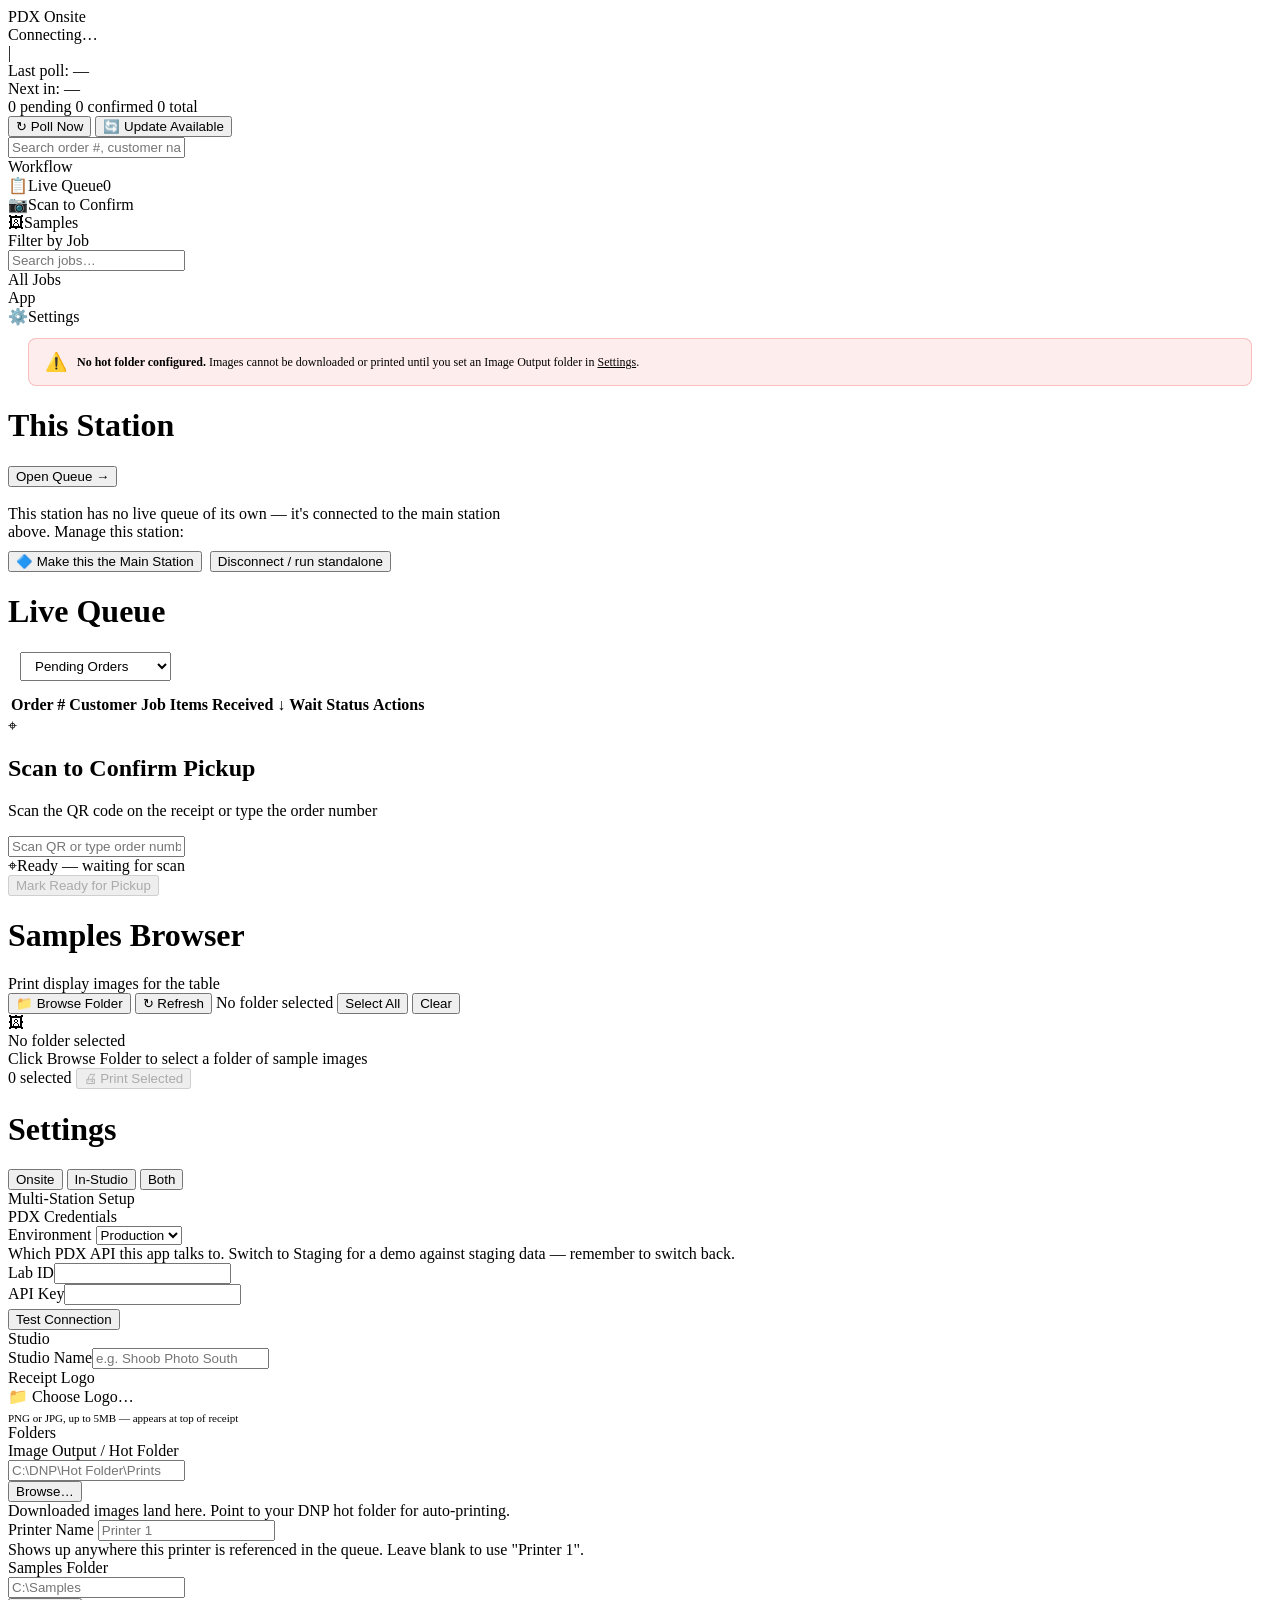
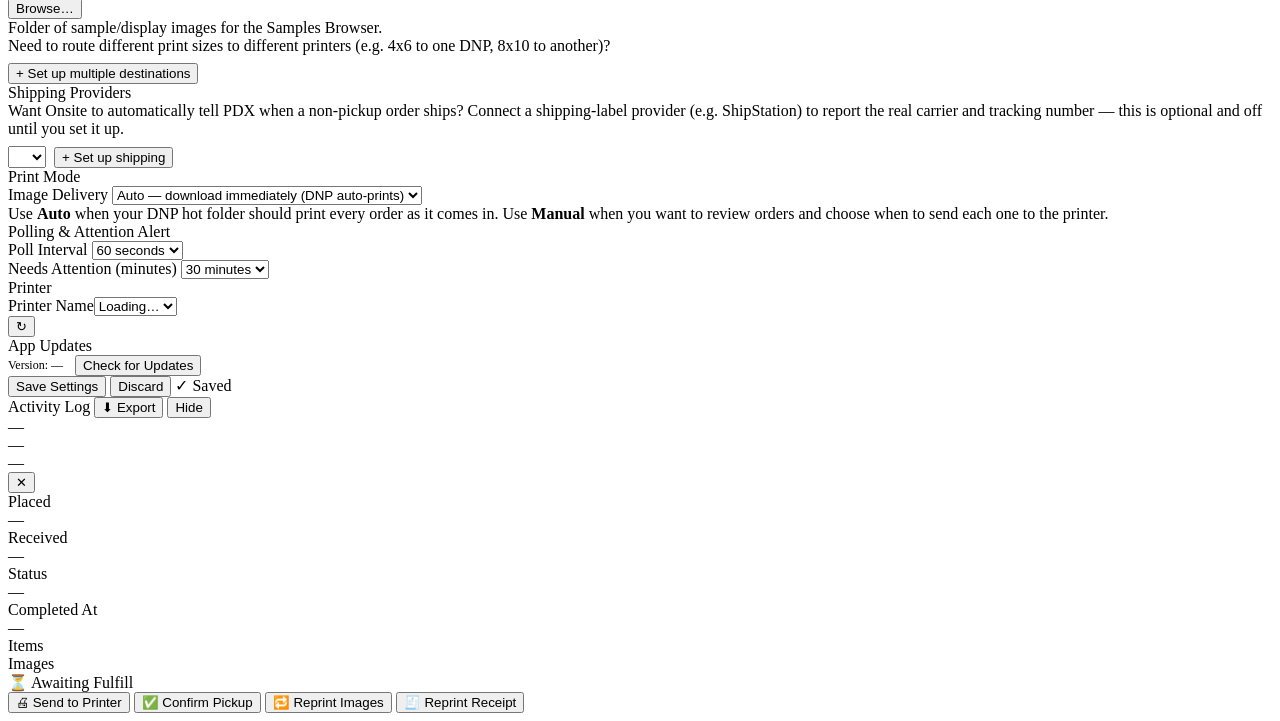
==== src/index.html @ 7e7b14cc "fix: keep production and staging credentials separate Same fix as main (d78abfb), ported to this bra" ====
<!DOCTYPE html>
<html lang="en">
<head>
<meta charset="UTF-8">
<meta name="viewport" content="width=device-width, initial-scale=1.0">
<title>PDX Onsite — Pickup Station</title>
<link rel="stylesheet" href="/static/styles.css">
</head>
<body>
<div id="update-progress-bar"></div>

<!-- Status Bar -->
<div id="status-bar">
  <span class="status-brand">PDX Onsite</span>
  <span id="station-badge" style="display:none"></span>
  <div class="status-item"><div class="status-dot" id="api-dot"></div><span id="api-status-text">Connecting…</span></div>
  <span class="status-sep">|</span>
  <div class="status-item">Last poll: <span id="last-poll-text">—</span></div>
  <div class="status-item">Next in: <span id="next-poll-text">—</span></div>
  <div id="status-counts">
    <span class="count-chip pending" id="chip-pending">0 pending</span>
    <span class="count-chip confirmed" id="chip-confirmed">0 confirmed</span>
    <span class="count-chip" id="chip-total">0 total</span>
  </div>
  <button id="btn-poll-now" onclick="pollNow()">↻ Poll Now</button>
  <button id="update-btn" onclick="triggerUpdate()">🔄 Update Available</button>
</div>

<!-- Search Bar -->
<div id="search-bar">
  <div id="search-wrap">
    <input type="text" id="search-input" placeholder="Search order #, customer name, or image filename…" autocomplete="off" spellcheck="false" oninput="onSearch()" onkeydown="if(event.key==='Escape')clearSearch()">
  </div>
  <div id="search-results-count"></div>
</div>

<!-- App -->
<div id="app">
  <nav id="sidebar">
    <div class="nav-section-label">Workflow</div>
    <div class="nav-item active" id="nav-queue" onclick="showPanel('queue',this)"><span class="nav-icon">📋</span><span>Live Queue</span><span class="nav-badge zero" id="badge-queue">0</span></div>
    <div class="nav-item" id="nav-onsite-only-scan" onclick="showPanel('scan',this)"><span class="nav-icon">📷</span><span>Scan to Confirm</span></div>
    <div class="nav-item" id="nav-onsite-only-samples" onclick="showPanel('samples',this)"><span class="nav-icon">🖼</span><span>Samples</span></div>
    <div class="nav-item" id="nav-secondary-only-station" onclick="showPanel('station',this)" style="display:none"><span class="nav-icon">🔗</span><span>This Station</span></div>
    <div class="nav-section-label">Filter by Job</div>
    <div id="gallery-filter-wrap">
      <input type="text" id="job-search-input" placeholder="Search jobs…" autocomplete="off"
             oninput="onJobSearch()" onfocus="showJobDropdown()" class="job-search-input">
      <div id="job-dropdown" style="display:none"></div>
    </div>
    <div class="selected-job-label" id="selected-job-label">All Jobs</div>
    <div class="sidebar-spacer"></div>
    <div class="nav-section-label">App</div>
    <div class="nav-item" onclick="showPanel('settings',this)"><span class="nav-icon">⚙️</span><span>Settings</span></div>
  </nav>

  <main id="main">
    <div id="main-content">

      <!-- Lost connection to the primary station (secondary only) -->
      <div id="station-reconnect-banner" style="display:none;margin:12px 20px 0;padding:12px 16px;background:rgba(234,179,8,.1);border:1px solid rgba(234,179,8,.3);border-radius:8px;align-items:center;gap:10px;font-size:12px;color:var(--amber)">
        <span style="font-size:18px">⚠</span>
        <span id="station-reconnect-text">Lost connection — reconnecting…</span>
      </div>

      <!-- Hot folder warning banner -->
      <div id="hot-folder-warning" style="display:none;margin:12px 20px 0;padding:12px 16px;background:rgba(240,82,82,.1);border:1px solid rgba(240,82,82,.3);border-radius:8px;display:flex;align-items:center;gap:10px;font-size:12px;color:var(--red)">
        <span style="font-size:18px">⚠️</span>
        <span><strong>No hot folder configured.</strong> Images cannot be downloaded or printed until you set an Image Output folder in <a href="#" onclick="showPanel('settings',document.querySelector('.nav-item[onclick*=settings]'));return false;" style="color:var(--red);text-decoration:underline">Settings</a>.</span>
      </div>

      <!-- This Station (secondary-only: a labeled window into the primary, not a live queue of its own) -->
      <div id="panel-station" class="panel">
        <div class="panel-header"><h1 class="panel-title">This Station</h1></div>
        <div class="settings-section" style="max-width:520px">
          <div id="station-connected-info" style="margin-bottom:14px"></div>
          <button class="btn-primary" id="btn-open-primary-queue" onclick="openPrimaryQueue()" style="margin-bottom:18px">Open Queue →</button>
          <div class="form-hint" style="margin-bottom:10px">This station has no live queue of its own — it's connected to the main station above. Manage this station:</div>
          <div style="display:flex;gap:8px;flex-wrap:wrap">
            <button class="btn-secondary" onclick="promoteThisStation()">🔷 Make this the Main Station</button>
            <button class="btn-secondary" onclick="resetStationToSolo()">Disconnect / run standalone</button>
          </div>
        </div>
      </div>

      <!-- Queue -->
      <div id="panel-queue" class="panel active">
        <div id="queue-no-job" class="queue-no-job" style="display:none">
          <div class="queue-no-job-icon">⌖</div>
          <div class="queue-no-job-title">Select a job to view its queue</div>
          <div class="queue-no-job-sub">Choose a job from the sidebar to filter orders for that event</div>
        </div>
        <div id="queue-content">
        <div class="panel-header" style="flex-wrap:wrap;gap:10px">
          <h1 class="panel-title">Live Queue</h1>
          <div style="display:flex;align-items:center;gap:12px;margin-left:auto;flex-wrap:wrap">
            <span id="avg-wait-display" class="avg-wait-display"></span>
            <select id="queue-filter" onchange="onQueueFilterChange()" class="form-select" style="width:auto;padding:5px 10px">
              <option value="pending">Pending Orders</option>
              <option value="needs_attention">Needs Attention</option>
              <option value="all">All Orders</option>
              <option value="completed">Completed Orders</option>
            </select>
            <span class="panel-sub" id="queue-sub"></span>
          </div>
        </div>
        <div id="queue-toolbar" style="display:flex;align-items:center;gap:14px;flex-wrap:wrap;margin:0 0 12px">
          <div id="queue-dest-health" class="dest-health-strip"></div>
          <label id="queue-dropship-toggle" class="dropship-toggle" style="display:none">
            <input type="checkbox" id="dropship-toggle-input" onchange="onDropshipToggle()"> Show dropship orders
          </label>
          <button id="btn-print-all-slips" class="btn-secondary" style="display:none;font-size:11px;padding:5px 12px" onclick="printAllSlips()">🖨 Print All Slips</button>
        </div>
        <div class="history-table-wrap" id="queue-table-wrap">
          <table class="history-table" id="queue-table">
            <thead><tr>
              <th>Order #</th><th>Customer</th><th>Job</th><th>Items</th>
              <th onclick="toggleQueueSort()" style="cursor:pointer" id="queue-sort-th">Received ↓</th>
              <th>Wait</th><th>Status</th><th>Actions</th>
            </tr></thead>
            <tbody id="queue-tbody"></tbody>
          </table>
        </div>
      </div><!-- /queue-content -->
      </div><!-- /panel-queue -->

      <!-- Scan -->
      <div id="panel-scan" class="panel">
        <div class="scan-box">
          <div class="scan-icon">⌖</div>
          <h2 class="scan-title">Scan to Confirm Pickup</h2>
          <p class="scan-sub">Scan the QR code on the receipt or type the order number</p>
          <input type="text" id="scan-input" placeholder="Scan QR or type order number…" autocomplete="off" spellcheck="false" onkeydown="if(event.key==='Enter')submitScan()" oninput="onScanInput()">
          <div id="scan-status"><span id="scan-status-icon">⌖</span><span id="scan-status-text">Ready — waiting for scan</span></div>
          <button class="scan-submit-btn" id="scan-submit-btn" onclick="submitScan()" disabled>Mark Ready for Pickup</button>
          <div class="recent-scans" id="recent-scans-wrap" style="display:none">
            <div class="recent-label">Recent Completions</div>
            <div id="recent-scans-list"></div>
          </div>
        </div>
      </div>

      <!-- Samples -->
      <div id="panel-samples" class="panel">
        <div class="panel-header"><h1 class="panel-title">Samples Browser</h1><span class="panel-sub">Print display images for the table</span></div>
        <div class="samples-toolbar">
          <button class="btn-secondary" onclick="browseSamplesFolder()">📁 Browse Folder</button>
          <button class="btn-secondary" onclick="loadSamples()">↻ Refresh</button>
          <span class="samples-path" id="samples-path-display">No folder selected</span>
          <button class="btn-secondary" onclick="selectAllSamples()">Select All</button>
          <button class="btn-secondary" onclick="clearSampleSelection()">Clear</button>
        </div>
        <div class="samples-grid" id="samples-grid">
          <div class="empty-state" style="grid-column:1/-1">
            <div class="icon">🖼</div>
            <div class="title">No folder selected</div>
            <div class="sub">Click Browse Folder to select a folder of sample images</div>
          </div>
        </div>
        <div class="samples-print-bar">
          <span id="samples-selected-count">0 selected</span>
          <button class="btn-primary" onclick="printSamples()" id="btn-print-samples" disabled>🖨 Print Selected</button>
        </div>
      </div>

      <!-- Settings -->
      <div id="panel-settings" class="panel">
        <div class="panel-header"><h1 class="panel-title">Settings</h1></div>
        <div class="settings-view-toggle" id="settings-view-toggle">
          <button class="sv-toggle-btn" data-view="onsite" onclick="setSettingsView('onsite')">Onsite</button>
          <button class="sv-toggle-btn" data-view="in_studio" onclick="setSettingsView('in_studio')">In-Studio</button>
          <button class="sv-toggle-btn" data-view="both" onclick="setSettingsView('both')">Both</button>
        </div>
        <div class="settings-section" id="settings-onsite-only-lan-share">
          <div class="settings-section-title">Multi-Station Setup</div>
          <div id="multistation-content"><!-- rendered by renderMultiStationSettings() --></div>
        </div>

        <div class="settings-section">
          <div class="settings-section-title">PDX Credentials</div>
          <div class="form-row">
            <label class="form-label">Environment</label>
            <select class="form-select" id="s-api-environment" style="width:auto" onchange="onApiEnvironmentChange()">
              <option value="production">Production</option>
              <option value="staging">Staging</option>
            </select>
            <div class="form-hint">Which PDX API this app talks to. Switch to Staging for a demo against staging data — remember to switch back.</div>
          </div>
          <div class="form-row"><label class="form-label">Lab ID</label><input class="form-input mono" id="s-lab-id" type="text" autocomplete="off" spellcheck="false"></div>
          <div class="form-row"><label class="form-label">API Key</label><input class="form-input mono" id="s-api-key" type="password" autocomplete="off"></div>
          <div style="display:flex;gap:8px;margin-top:4px">
            <button class="btn-secondary" onclick="testConnection()">Test Connection</button>
          </div>
          <div id="test-connection-result"></div>
        </div>
        <div class="settings-section">
          <div class="settings-section-title">Studio</div>
          <div class="form-row"><label class="form-label">Studio Name</label><input class="form-input" id="s-studio-name" type="text" placeholder="e.g. Shoob Photo South"></div>
          <div class="form-row" id="settings-onsite-only-logo">
            <label class="form-label">Receipt Logo</label>
            <div style="display:flex;align-items:center;gap:12px;flex-wrap:wrap">
              <div id="logo-preview-wrap" style="display:none;width:80px;height:80px;border:1px solid var(--border2);border-radius:6px;overflow:hidden;background:var(--bg3);flex-shrink:0">
                <img id="logo-preview" src="" style="width:100%;height:100%;object-fit:contain;padding:4px" alt="Logo">
              </div>
              <div style="display:flex;flex-direction:column;gap:6px">
                <label class="btn-secondary" style="cursor:pointer;display:inline-flex;align-items:center;gap:6px">
                  📁 Choose Logo…
                  <input type="file" id="logo-file-input" accept=".png,.jpg,.jpeg,.bmp" style="display:none" onchange="uploadLogo(this)">
                </label>
                <span id="logo-upload-status" style="font-size:11px;color:var(--text3)">PNG or JPG, up to 5MB — appears at top of receipt</span>
              </div>
            </div>
          </div>
        </div>
        <div class="settings-section">
          <div class="settings-section-title">Folders</div>
          <div class="form-row" id="settings-image-folder-row">
            <label class="form-label">Image Output / Hot Folder</label>
            <div class="form-row-inline">
              <div class="form-row" style="flex:1;margin-bottom:0"><input class="form-input mono" id="s-image-folder" type="text" placeholder="C:\DNP\Hot Folder\Prints"></div>
              <button class="btn-secondary" onclick="browseImageFolder()">Browse…</button>
            </div>
            <div class="form-hint">Downloaded images land here. Point to your DNP hot folder for auto-printing.</div>
          </div>
          <div class="form-row">
            <label class="form-label">Printer Name</label>
            <input class="form-input" id="s-printer-display-name" type="text" placeholder="Printer 1">
            <div class="form-hint">Shows up anywhere this printer is referenced in the queue. Leave blank to use "Printer 1".</div>
          </div>
          <div class="form-row" id="settings-onsite-only-samples">
            <label class="form-label">Samples Folder</label>
            <div class="form-row-inline">
              <div class="form-row" style="flex:1;margin-bottom:0"><input class="form-input mono" id="s-samples-folder" type="text" placeholder="C:\Samples"></div>
              <button class="btn-secondary" onclick="browseSamplesFolderSettings()">Browse…</button>
            </div>
            <div class="form-hint">Folder of sample/display images for the Samples Browser.</div>
          </div>
          <div class="form-row" id="destinations-collapsed-prompt">
            <div class="form-hint">
              Need to route different print sizes to different printers (e.g. 4x6 to one DNP, 8x10 to another)?
            </div>
            <button class="btn-secondary" style="margin-top:8px" onclick="expandDestinations()">+ Set up multiple destinations</button>
          </div>
        </div>

        <div id="destinations-advanced-wrap" style="display:none">
          <div class="settings-section">
            <div class="settings-section-title">Destinations
              <button class="btn-xs btn-xs-blue" onclick="addDestination()" style="margin-left:8px">+ Add</button>
            </div>
            <div id="destinations-list"></div>
            <div class="form-hint" style="margin-top:6px">Each destination is a hot folder. Mark one as default — it catches any product not explicitly routed.</div>
            <div class="form-row" style="margin-top:14px">
              <label class="form-label">Flag destination as stale after</label>
              <select class="form-select" id="s-destination-health-threshold" style="width:auto">
                <option value="5">5 minutes</option>
                <option value="10" selected>10 minutes</option>
                <option value="15">15 minutes</option>
                <option value="30">30 minutes</option>
              </select>
              <div class="form-hint">Visual only — a destination is flagged when it has queued items and hasn't printed successfully within this window. Nothing is blocked.</div>
            </div>
          </div>

          <div class="settings-section">
            <div class="settings-section-title" style="display:flex;align-items:center;gap:10px;flex-wrap:wrap">
              Product Routing
              <button class="btn-secondary" style="font-size:11px;padding:3px 10px" onclick="discoverSpecs()">🔍 Discover Products</button>
              <span id="discover-status" style="font-size:11px;color:var(--text3);font-weight:400"></span>
            </div>
            <div class="form-row" style="max-width:280px">
              <label class="form-label">Show products for</label>
              <select class="form-select" id="routing-job-filter" onchange="setRoutingJobFilter(this.value)">
                <option value="">All Jobs</option>
              </select>
            </div>
            <div id="routing-table-wrap">
              <div style="color:var(--text3);font-size:12px;padding:8px 0">No products found. Click Discover Products or wait for orders to arrive.</div>
            </div>
          </div>
        </div>

        <div class="settings-section" id="settings-in-studio-only-shipping">
          <div class="settings-section-title">Shipping Providers</div>

          <div class="form-row" id="shipping-collapsed-prompt">
            <div class="form-hint">
              Want Onsite to automatically tell PDX when a non-pickup order ships? Connect a shipping-label provider (e.g. ShipStation) to report the real carrier and tracking number — this is optional and off until you set it up.
            </div>
            <div style="margin-top:8px;display:flex;align-items:center;gap:8px;flex-wrap:wrap">
              <select class="form-select" id="new-provider-type" style="width:auto;font-size:11px;padding:3px 8px"></select>
              <button class="btn-secondary" onclick="addShippingProvider()">+ Set up shipping</button>
            </div>
          </div>

          <div id="shipping-advanced-wrap" style="display:none">
            <div class="form-hint" style="margin-bottom:12px">Automatically tells PDX when a non-pickup order ships, using a real carrier and tracking number. This is an addition to, not a replacement for, the Mark Shipped button on an order — it's the fallback for anything a provider doesn't report.</div>
            <div id="shipping-providers-list"></div>
          </div>
        </div>

        <div class="settings-section">
          <div class="settings-section-title">Print Mode</div>
          <div class="form-row">
            <label class="form-label">Image Delivery</label>
            <select class="form-select" id="s-print-mode">
              <option value="auto">Auto — download immediately (DNP auto-prints)</option>
              <option value="manual">Manual — send to printer yourself</option>
            </select>
            <div class="form-hint">Use <strong>Auto</strong> when your DNP hot folder should print every order as it comes in. Use <strong>Manual</strong> when you want to review orders and choose when to send each one to the printer.</div>
          </div>
        </div>
        <div class="settings-section">
          <div class="settings-section-title">Polling &amp; Attention Alert</div>
          <div class="form-row"><label class="form-label">Poll Interval</label>
            <select class="form-select" id="s-poll-interval">
              <option value="30">30 seconds</option>
              <option value="60" selected>60 seconds</option>
              <option value="120">2 minutes</option>
              <option value="300">5 minutes</option>
            </select>
          </div>
          <div class="form-row" id="settings-onsite-only-unclaimed"><label class="form-label">Needs Attention (minutes)</label>
            <select class="form-select" id="s-unclaimed-threshold">
              <option value="15">15 minutes</option>
              <option value="30" selected>30 minutes</option>
              <option value="45">45 minutes</option>
              <option value="60">60 minutes</option>
            </select>
          </div>
        </div>
        <div class="settings-section" id="settings-onsite-only-receipt-printer">
          <div class="settings-section-title">Printer</div>
          <div class="form-row-inline">
            <div class="form-row" style="flex:1"><label class="form-label">Printer Name</label><select class="form-select" id="s-printer-name"><option value="">Loading…</option></select></div>
            <button class="btn-secondary" onclick="loadPrinters()" style="align-self:flex-end">↻</button>
          </div>
          <div class="form-row" id="printer-manual-row" style="display:none"><label class="form-label">Or enter manually</label><input class="form-input" id="s-printer-manual" type="text"></div>
        </div>
        <div class="settings-section">
          <div class="settings-section-title">App Updates</div>
          <div style="display:flex;align-items:center;gap:12px;flex-wrap:wrap">
            <span style="font-size:12px;color:var(--text2)" id="settings-version-display">Version: —</span>
            <button class="btn-secondary" onclick="manualCheckUpdate()" id="btn-check-update">Check for Updates</button>
            <span id="settings-update-result" style="font-size:12px;min-height:16px"></span>
          </div>
        </div>
        <div class="settings-save-row">
          <button class="btn-primary" onclick="saveSettings()">Save Settings</button>
          <button class="btn-secondary" onclick="loadSettings()">Discard</button>
          <span id="settings-save-msg">✓ Saved</span>
        </div>
      </div>

    </div><!-- /main-content -->

    <!-- Activity Log -->
    <div id="activity-log">
      <div id="activity-log-inner">
        <div class="log-header">
          <span class="log-header-label">Activity Log</span>
          <button id="log-export" onclick="exportLogs()" title="Download a file to send us if something went wrong">⬇ Export</button>
          <button id="log-toggle" onclick="toggleLog()">Hide</button>
        </div>
        <div id="log-lines"></div>
      </div>
    </div>
  </main>
</div>

<!-- Order Detail Slide-out -->
<div id="detail-overlay" onclick="closeDetail()"></div>
<div id="order-detail">
  <div class="detail-header">
    <div>
      <div class="detail-order-num" id="detail-order-num">—</div>
      <div class="detail-customer" id="detail-customer">—</div>
      <div class="detail-gallery" id="detail-gallery">—</div>
    </div>
    <button id="detail-close" onclick="closeDetail()">✕</button>
  </div>
  <div class="detail-body">
    <div class="detail-meta-grid">
      <div class="detail-meta-item"><div class="dm-label">Placed</div><div class="dm-value" id="detail-placed">—</div></div>
      <div class="detail-meta-item"><div class="dm-label">Received</div><div class="dm-value" id="detail-received">—</div></div>
      <div class="detail-meta-item"><div class="dm-label">Status</div><div class="dm-value" id="detail-status-text">—</div></div>
      <div class="detail-meta-item"><div class="dm-label">Completed At</div><div class="dm-value" id="detail-fulfilled-text">—</div></div>
    </div>
    <div class="detail-section-label">Items</div>
    <div id="detail-items"></div>
    <div class="detail-section-label" id="detail-routing-label" style="display:none">Print Status</div>
    <div class="routing-list" id="detail-routing"></div>
    <div class="detail-section-label">Images</div>
    <div class="detail-images" id="detail-images"></div>
  </div>
  <div class="detail-actions">
    <div id="detail-status-badge" class="detail-status-badge pending">⏳ Awaiting Fulfill</div>
    <button class="btn-action btn-fulfill" id="btn-detail-fulfill" onclick="detailFulfill()">🖨 Send to Printer</button>
    <button class="btn-action btn-fulfill" id="btn-detail-print-slip" onclick="detailPrintSlip()" style="display:none">🖨 Print Slip</button>
    <button class="btn-action btn-reprint-img" id="btn-detail-mark-slip" onclick="detailMarkSlipPrinted()" style="display:none">✓ Mark Printed</button>
    <button class="btn-action btn-confirm" id="btn-detail-confirm" onclick="detailConfirmPickup()">✅ Confirm Pickup</button>
    <button class="btn-action btn-confirm" id="btn-detail-ready-to-ship" onclick="detailReadyToShip()" style="display:none">🚀 Ready to Ship</button>
    <button class="btn-action btn-fulfill" id="btn-detail-mark-shipped" onclick="showShipForm()" style="display:none">📦 Mark Shipped</button>
    <div id="detail-ship-form" style="display:none">
      <select class="form-select" id="ship-carrier" style="width:100%;margin-bottom:6px">
        <option value="UPS">UPS</option>
        <option value="UPSMI">UPS Mail Innovations</option>
        <option value="FEDEX">FedEx</option>
        <option value="USPS">USPS</option>
        <option value="DHL">DHL</option>
      </select>
      <input class="form-input" id="ship-tracking" type="text" placeholder="Tracking number" style="width:100%;margin-bottom:8px;box-sizing:border-box">
      <div style="display:flex;gap:8px">
        <button class="btn-action btn-confirm" style="flex:1;margin:0" onclick="detailMarkShipped()">✅ Confirm Shipped</button>
        <button class="btn-action btn-reprint-img" style="flex:1;margin:0" onclick="hideShipForm()">Cancel</button>
      </div>
    </div>
    <button class="btn-action btn-reprint-img" id="btn-detail-reprint-img" onclick="detailReprintImages()">🔁 Reprint Images</button>
    <button class="btn-action btn-reprint-rcpt" onclick="detailReprintReceipt()">🧾 Reprint Receipt</button>
  </div>
</div>

<!-- Toast -->
<div id="toast-container"></div>

<!-- Search Results Overlay -->
<div id="search-overlay" style="display:none">
  <div class="search-overlay-header">
    <h2 style="font-size:16px;font-weight:700">Search Results</h2>
    <button class="btn-secondary" onclick="clearSearch()">✕ Clear</button>
  </div>
  <div id="search-results-list"></div>
</div>

<script src="/static/app.js"></script>
</body>
</html>
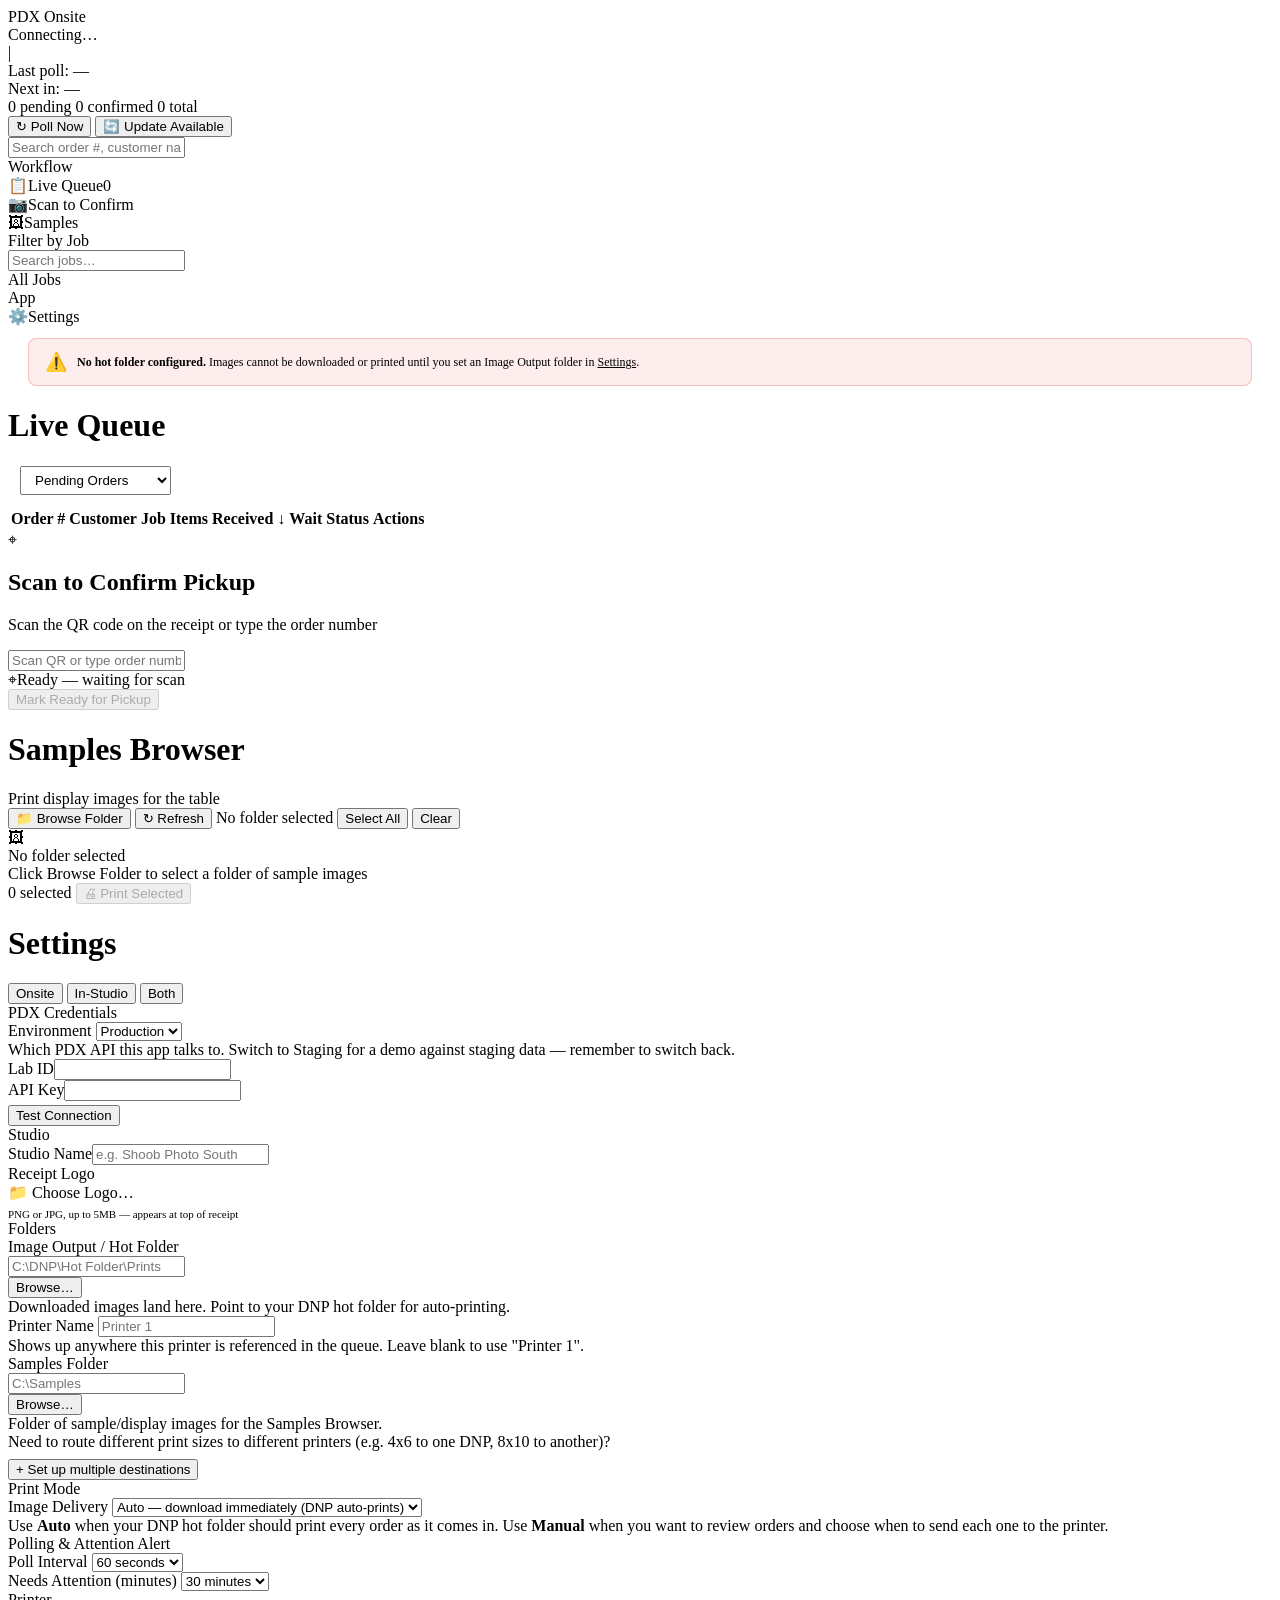
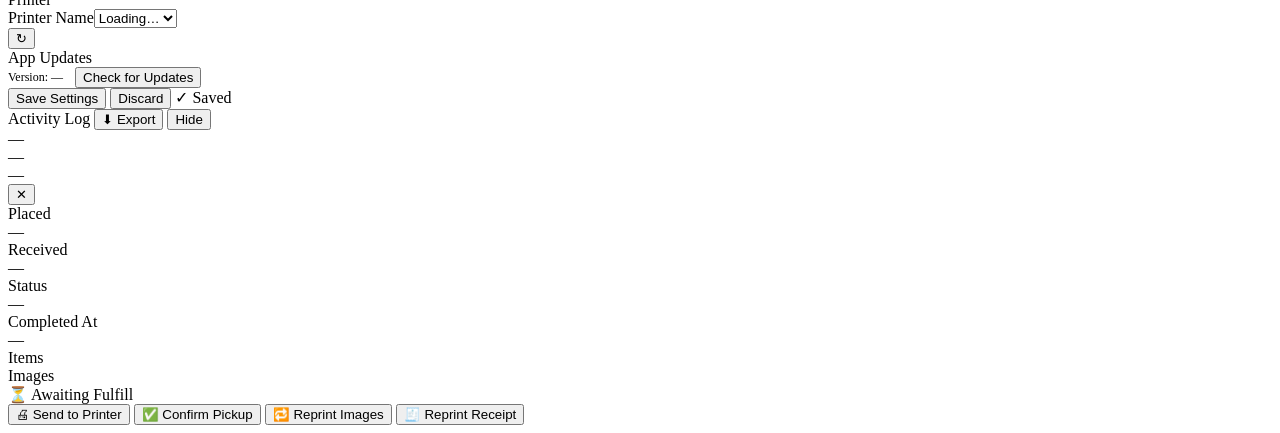
==== commit 525ca340: "feat: port Export Logs to main Port the /api/export_logs feature (built earlier on feature/shipping-" ====
--- a/src/index.html
+++ b/src/index.html
@@ -12,7 +12,6 @@
 <!-- Status Bar -->
 <div id="status-bar">
   <span class="status-brand">PDX Onsite</span>
-  <span id="station-badge" style="display:none"></span>
   <div class="status-item"><div class="status-dot" id="api-dot"></div><span id="api-status-text">Connecting…</span></div>
   <span class="status-sep">|</span>
   <div class="status-item">Last poll: <span id="last-poll-text">—</span></div>
@@ -38,10 +37,9 @@
 <div id="app">
   <nav id="sidebar">
     <div class="nav-section-label">Workflow</div>
-    <div class="nav-item active" id="nav-queue" onclick="showPanel('queue',this)"><span class="nav-icon">📋</span><span>Live Queue</span><span class="nav-badge zero" id="badge-queue">0</span></div>
-    <div class="nav-item" id="nav-onsite-only-scan" onclick="showPanel('scan',this)"><span class="nav-icon">📷</span><span>Scan to Confirm</span></div>
-    <div class="nav-item" id="nav-onsite-only-samples" onclick="showPanel('samples',this)"><span class="nav-icon">🖼</span><span>Samples</span></div>
-    <div class="nav-item" id="nav-secondary-only-station" onclick="showPanel('station',this)" style="display:none"><span class="nav-icon">🔗</span><span>This Station</span></div>
+    <div class="nav-item active" onclick="showPanel('queue',this)"><span class="nav-icon">📋</span><span>Live Queue</span><span class="nav-badge zero" id="badge-queue">0</span></div>
+    <div class="nav-item" onclick="showPanel('scan',this)"><span class="nav-icon">📷</span><span>Scan to Confirm</span></div>
+    <div class="nav-item" onclick="showPanel('samples',this)"><span class="nav-icon">🖼</span><span>Samples</span></div>
     <div class="nav-section-label">Filter by Job</div>
     <div id="gallery-filter-wrap">
       <input type="text" id="job-search-input" placeholder="Search jobs…" autocomplete="off"
@@ -57,30 +55,10 @@
   <main id="main">
     <div id="main-content">
 
-      <!-- Lost connection to the primary station (secondary only) -->
-      <div id="station-reconnect-banner" style="display:none;margin:12px 20px 0;padding:12px 16px;background:rgba(234,179,8,.1);border:1px solid rgba(234,179,8,.3);border-radius:8px;align-items:center;gap:10px;font-size:12px;color:var(--amber)">
-        <span style="font-size:18px">⚠</span>
-        <span id="station-reconnect-text">Lost connection — reconnecting…</span>
-      </div>
-
       <!-- Hot folder warning banner -->
       <div id="hot-folder-warning" style="display:none;margin:12px 20px 0;padding:12px 16px;background:rgba(240,82,82,.1);border:1px solid rgba(240,82,82,.3);border-radius:8px;display:flex;align-items:center;gap:10px;font-size:12px;color:var(--red)">
         <span style="font-size:18px">⚠️</span>
         <span><strong>No hot folder configured.</strong> Images cannot be downloaded or printed until you set an Image Output folder in <a href="#" onclick="showPanel('settings',document.querySelector('.nav-item[onclick*=settings]'));return false;" style="color:var(--red);text-decoration:underline">Settings</a>.</span>
-      </div>
-
-      <!-- This Station (secondary-only: a labeled window into the primary, not a live queue of its own) -->
-      <div id="panel-station" class="panel">
-        <div class="panel-header"><h1 class="panel-title">This Station</h1></div>
-        <div class="settings-section" style="max-width:520px">
-          <div id="station-connected-info" style="margin-bottom:14px"></div>
-          <button class="btn-primary" id="btn-open-primary-queue" onclick="openPrimaryQueue()" style="margin-bottom:18px">Open Queue →</button>
-          <div class="form-hint" style="margin-bottom:10px">This station has no live queue of its own — it's connected to the main station above. Manage this station:</div>
-          <div style="display:flex;gap:8px;flex-wrap:wrap">
-            <button class="btn-secondary" onclick="promoteThisStation()">🔷 Make this the Main Station</button>
-            <button class="btn-secondary" onclick="resetStationToSolo()">Disconnect / run standalone</button>
-          </div>
-        </div>
       </div>
 
       <!-- Queue -->
@@ -171,11 +149,6 @@
           <button class="sv-toggle-btn" data-view="in_studio" onclick="setSettingsView('in_studio')">In-Studio</button>
           <button class="sv-toggle-btn" data-view="both" onclick="setSettingsView('both')">Both</button>
         </div>
-        <div class="settings-section" id="settings-onsite-only-lan-share">
-          <div class="settings-section-title">Multi-Station Setup</div>
-          <div id="multistation-content"><!-- rendered by renderMultiStationSettings() --></div>
-        </div>
-
         <div class="settings-section">
           <div class="settings-section-title">PDX Credentials</div>
           <div class="form-row">
@@ -280,25 +253,6 @@
           </div>
         </div>
 
-        <div class="settings-section" id="settings-in-studio-only-shipping">
-          <div class="settings-section-title">Shipping Providers</div>
-
-          <div class="form-row" id="shipping-collapsed-prompt">
-            <div class="form-hint">
-              Want Onsite to automatically tell PDX when a non-pickup order ships? Connect a shipping-label provider (e.g. ShipStation) to report the real carrier and tracking number — this is optional and off until you set it up.
-            </div>
-            <div style="margin-top:8px;display:flex;align-items:center;gap:8px;flex-wrap:wrap">
-              <select class="form-select" id="new-provider-type" style="width:auto;font-size:11px;padding:3px 8px"></select>
-              <button class="btn-secondary" onclick="addShippingProvider()">+ Set up shipping</button>
-            </div>
-          </div>
-
-          <div id="shipping-advanced-wrap" style="display:none">
-            <div class="form-hint" style="margin-bottom:12px">Automatically tells PDX when a non-pickup order ships, using a real carrier and tracking number. This is an addition to, not a replacement for, the Mark Shipped button on an order — it's the fallback for anything a provider doesn't report.</div>
-            <div id="shipping-providers-list"></div>
-          </div>
-        </div>
-
         <div class="settings-section">
           <div class="settings-section-title">Print Mode</div>
           <div class="form-row">
@@ -329,7 +283,7 @@
             </select>
           </div>
         </div>
-        <div class="settings-section" id="settings-onsite-only-receipt-printer">
+        <div class="settings-section">
           <div class="settings-section-title">Printer</div>
           <div class="form-row-inline">
             <div class="form-row" style="flex:1"><label class="form-label">Printer Name</label><select class="form-select" id="s-printer-name"><option value="">Loading…</option></select></div>
@@ -399,7 +353,6 @@
     <button class="btn-action btn-fulfill" id="btn-detail-print-slip" onclick="detailPrintSlip()" style="display:none">🖨 Print Slip</button>
     <button class="btn-action btn-reprint-img" id="btn-detail-mark-slip" onclick="detailMarkSlipPrinted()" style="display:none">✓ Mark Printed</button>
     <button class="btn-action btn-confirm" id="btn-detail-confirm" onclick="detailConfirmPickup()">✅ Confirm Pickup</button>
-    <button class="btn-action btn-confirm" id="btn-detail-ready-to-ship" onclick="detailReadyToShip()" style="display:none">🚀 Ready to Ship</button>
     <button class="btn-action btn-fulfill" id="btn-detail-mark-shipped" onclick="showShipForm()" style="display:none">📦 Mark Shipped</button>
     <div id="detail-ship-form" style="display:none">
       <select class="form-select" id="ship-carrier" style="width:100%;margin-bottom:6px">
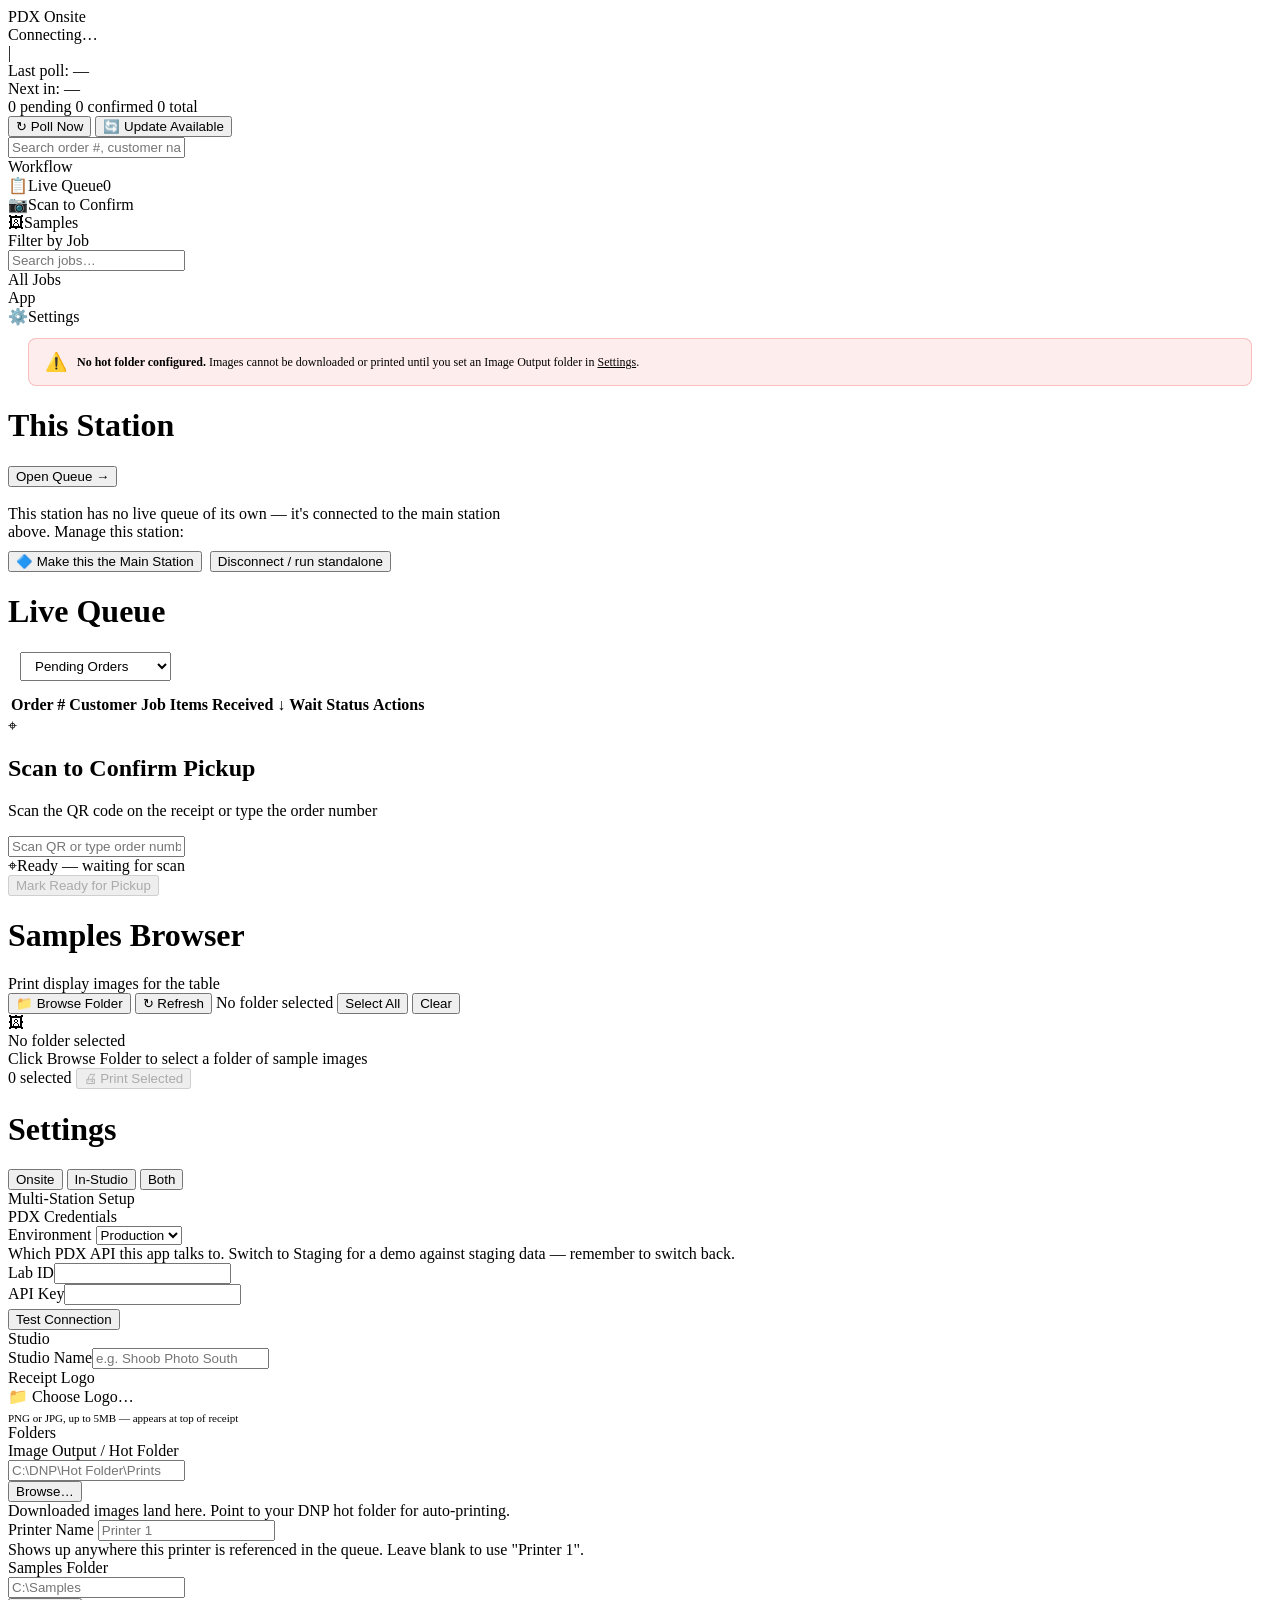
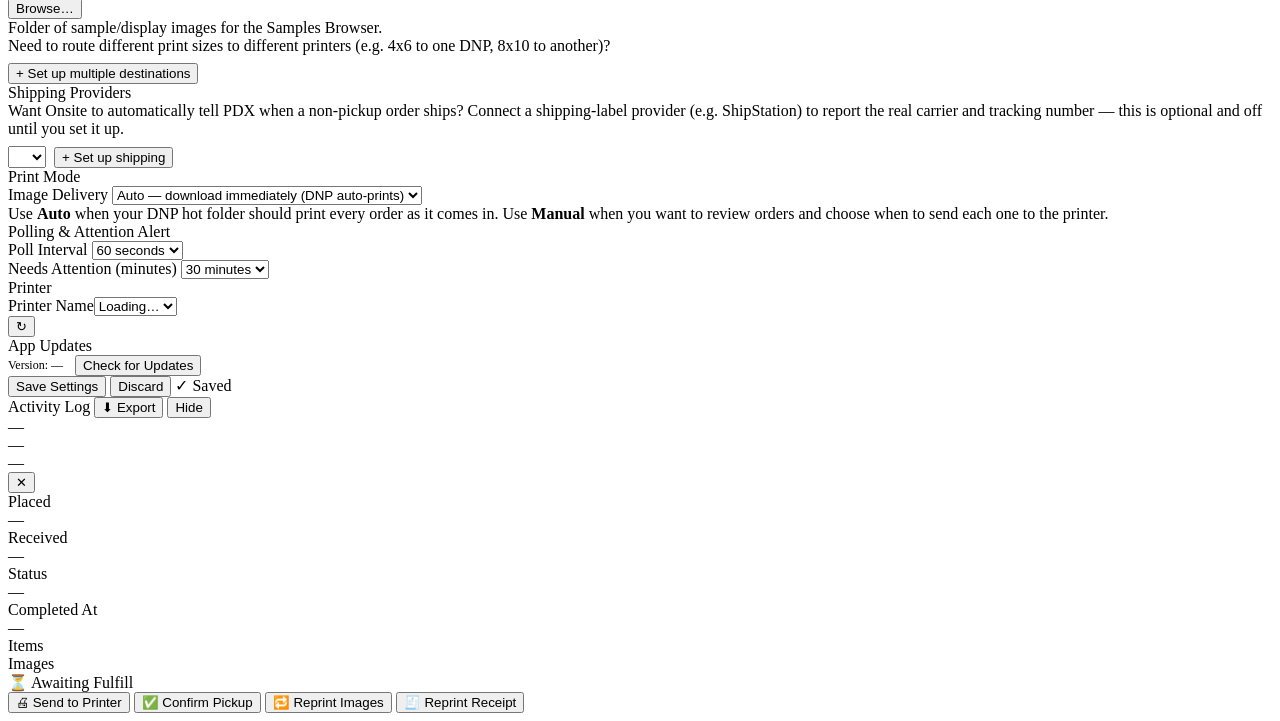
==== commit ae3fec17: "fix: send real package weight to ShipStation, editable at Ready to Ship Verified against a real Ship" ====
--- a/src/index.html
+++ b/src/index.html
@@ -12,6 +12,7 @@
 <!-- Status Bar -->
 <div id="status-bar">
   <span class="status-brand">PDX Onsite</span>
+  <span id="station-badge" style="display:none"></span>
   <div class="status-item"><div class="status-dot" id="api-dot"></div><span id="api-status-text">Connecting…</span></div>
   <span class="status-sep">|</span>
   <div class="status-item">Last poll: <span id="last-poll-text">—</span></div>
@@ -37,9 +38,10 @@
 <div id="app">
   <nav id="sidebar">
     <div class="nav-section-label">Workflow</div>
-    <div class="nav-item active" onclick="showPanel('queue',this)"><span class="nav-icon">📋</span><span>Live Queue</span><span class="nav-badge zero" id="badge-queue">0</span></div>
-    <div class="nav-item" onclick="showPanel('scan',this)"><span class="nav-icon">📷</span><span>Scan to Confirm</span></div>
-    <div class="nav-item" onclick="showPanel('samples',this)"><span class="nav-icon">🖼</span><span>Samples</span></div>
+    <div class="nav-item active" id="nav-queue" onclick="showPanel('queue',this)"><span class="nav-icon">📋</span><span>Live Queue</span><span class="nav-badge zero" id="badge-queue">0</span></div>
+    <div class="nav-item" id="nav-onsite-only-scan" onclick="showPanel('scan',this)"><span class="nav-icon">📷</span><span>Scan to Confirm</span></div>
+    <div class="nav-item" id="nav-onsite-only-samples" onclick="showPanel('samples',this)"><span class="nav-icon">🖼</span><span>Samples</span></div>
+    <div class="nav-item" id="nav-secondary-only-station" onclick="showPanel('station',this)" style="display:none"><span class="nav-icon">🔗</span><span>This Station</span></div>
     <div class="nav-section-label">Filter by Job</div>
     <div id="gallery-filter-wrap">
       <input type="text" id="job-search-input" placeholder="Search jobs…" autocomplete="off"
@@ -55,10 +57,30 @@
   <main id="main">
     <div id="main-content">
 
+      <!-- Lost connection to the primary station (secondary only) -->
+      <div id="station-reconnect-banner" style="display:none;margin:12px 20px 0;padding:12px 16px;background:rgba(234,179,8,.1);border:1px solid rgba(234,179,8,.3);border-radius:8px;align-items:center;gap:10px;font-size:12px;color:var(--amber)">
+        <span style="font-size:18px">⚠</span>
+        <span id="station-reconnect-text">Lost connection — reconnecting…</span>
+      </div>
+
       <!-- Hot folder warning banner -->
       <div id="hot-folder-warning" style="display:none;margin:12px 20px 0;padding:12px 16px;background:rgba(240,82,82,.1);border:1px solid rgba(240,82,82,.3);border-radius:8px;display:flex;align-items:center;gap:10px;font-size:12px;color:var(--red)">
         <span style="font-size:18px">⚠️</span>
         <span><strong>No hot folder configured.</strong> Images cannot be downloaded or printed until you set an Image Output folder in <a href="#" onclick="showPanel('settings',document.querySelector('.nav-item[onclick*=settings]'));return false;" style="color:var(--red);text-decoration:underline">Settings</a>.</span>
+      </div>
+
+      <!-- This Station (secondary-only: a labeled window into the primary, not a live queue of its own) -->
+      <div id="panel-station" class="panel">
+        <div class="panel-header"><h1 class="panel-title">This Station</h1></div>
+        <div class="settings-section" style="max-width:520px">
+          <div id="station-connected-info" style="margin-bottom:14px"></div>
+          <button class="btn-primary" id="btn-open-primary-queue" onclick="openPrimaryQueue()" style="margin-bottom:18px">Open Queue →</button>
+          <div class="form-hint" style="margin-bottom:10px">This station has no live queue of its own — it's connected to the main station above. Manage this station:</div>
+          <div style="display:flex;gap:8px;flex-wrap:wrap">
+            <button class="btn-secondary" onclick="promoteThisStation()">🔷 Make this the Main Station</button>
+            <button class="btn-secondary" onclick="resetStationToSolo()">Disconnect / run standalone</button>
+          </div>
+        </div>
       </div>
 
       <!-- Queue -->
@@ -149,6 +171,11 @@
           <button class="sv-toggle-btn" data-view="in_studio" onclick="setSettingsView('in_studio')">In-Studio</button>
           <button class="sv-toggle-btn" data-view="both" onclick="setSettingsView('both')">Both</button>
         </div>
+        <div class="settings-section" id="settings-onsite-only-lan-share">
+          <div class="settings-section-title">Multi-Station Setup</div>
+          <div id="multistation-content"><!-- rendered by renderMultiStationSettings() --></div>
+        </div>
+
         <div class="settings-section">
           <div class="settings-section-title">PDX Credentials</div>
           <div class="form-row">
@@ -253,6 +280,30 @@
           </div>
         </div>
 
+        <div class="settings-section" id="settings-in-studio-only-shipping">
+          <div class="settings-section-title">Shipping Providers</div>
+
+          <div class="form-row" id="shipping-collapsed-prompt">
+            <div class="form-hint">
+              Want Onsite to automatically tell PDX when a non-pickup order ships? Connect a shipping-label provider (e.g. ShipStation) to report the real carrier and tracking number — this is optional and off until you set it up.
+            </div>
+            <div style="margin-top:8px;display:flex;align-items:center;gap:8px;flex-wrap:wrap">
+              <select class="form-select" id="new-provider-type" style="width:auto;font-size:11px;padding:3px 8px"></select>
+              <button class="btn-secondary" onclick="addShippingProvider()">+ Set up shipping</button>
+            </div>
+          </div>
+
+          <div id="shipping-advanced-wrap" style="display:none">
+            <div class="form-hint" style="margin-bottom:12px">Automatically tells PDX when a non-pickup order ships, using a real carrier and tracking number. This is an addition to, not a replacement for, the Mark Shipped button on an order — it's the fallback for anything a provider doesn't report.</div>
+            <div class="form-row">
+              <label class="form-label">Default Package Weight (lb)</label>
+              <input class="form-input" id="s-default-package-weight" type="number" step="0.1" min="0.1" style="width:100px">
+              <div class="form-hint">Pre-fills the weight shown on Ready to Ship — most orders are just prints. Staff can change it per-shipment before buying the label.</div>
+            </div>
+            <div id="shipping-providers-list"></div>
+          </div>
+        </div>
+
         <div class="settings-section">
           <div class="settings-section-title">Print Mode</div>
           <div class="form-row">
@@ -283,7 +334,7 @@
             </select>
           </div>
         </div>
-        <div class="settings-section">
+        <div class="settings-section" id="settings-onsite-only-receipt-printer">
           <div class="settings-section-title">Printer</div>
           <div class="form-row-inline">
             <div class="form-row" style="flex:1"><label class="form-label">Printer Name</label><select class="form-select" id="s-printer-name"><option value="">Loading…</option></select></div>
@@ -353,6 +404,15 @@
     <button class="btn-action btn-fulfill" id="btn-detail-print-slip" onclick="detailPrintSlip()" style="display:none">🖨 Print Slip</button>
     <button class="btn-action btn-reprint-img" id="btn-detail-mark-slip" onclick="detailMarkSlipPrinted()" style="display:none">✓ Mark Printed</button>
     <button class="btn-action btn-confirm" id="btn-detail-confirm" onclick="detailConfirmPickup()">✅ Confirm Pickup</button>
+    <button class="btn-action btn-confirm" id="btn-detail-ready-to-ship" onclick="showReadyToShipForm()" style="display:none">🚀 Ready to Ship</button>
+    <div id="detail-ready-to-ship-form" style="display:none">
+      <label class="form-label" for="ready-to-ship-weight">Package Weight (lb)</label>
+      <input class="form-input" id="ready-to-ship-weight" type="number" step="0.1" min="0.1" style="width:100%;margin-bottom:8px;box-sizing:border-box">
+      <div style="display:flex;gap:8px">
+        <button class="btn-action btn-confirm" style="flex:1;margin:0" onclick="detailReadyToShip()">🚀 Buy Label</button>
+        <button class="btn-action btn-reprint-img" style="flex:1;margin:0" onclick="hideReadyToShipForm()">Cancel</button>
+      </div>
+    </div>
     <button class="btn-action btn-fulfill" id="btn-detail-mark-shipped" onclick="showShipForm()" style="display:none">📦 Mark Shipped</button>
     <div id="detail-ship-form" style="display:none">
       <select class="form-select" id="ship-carrier" style="width:100%;margin-bottom:6px">
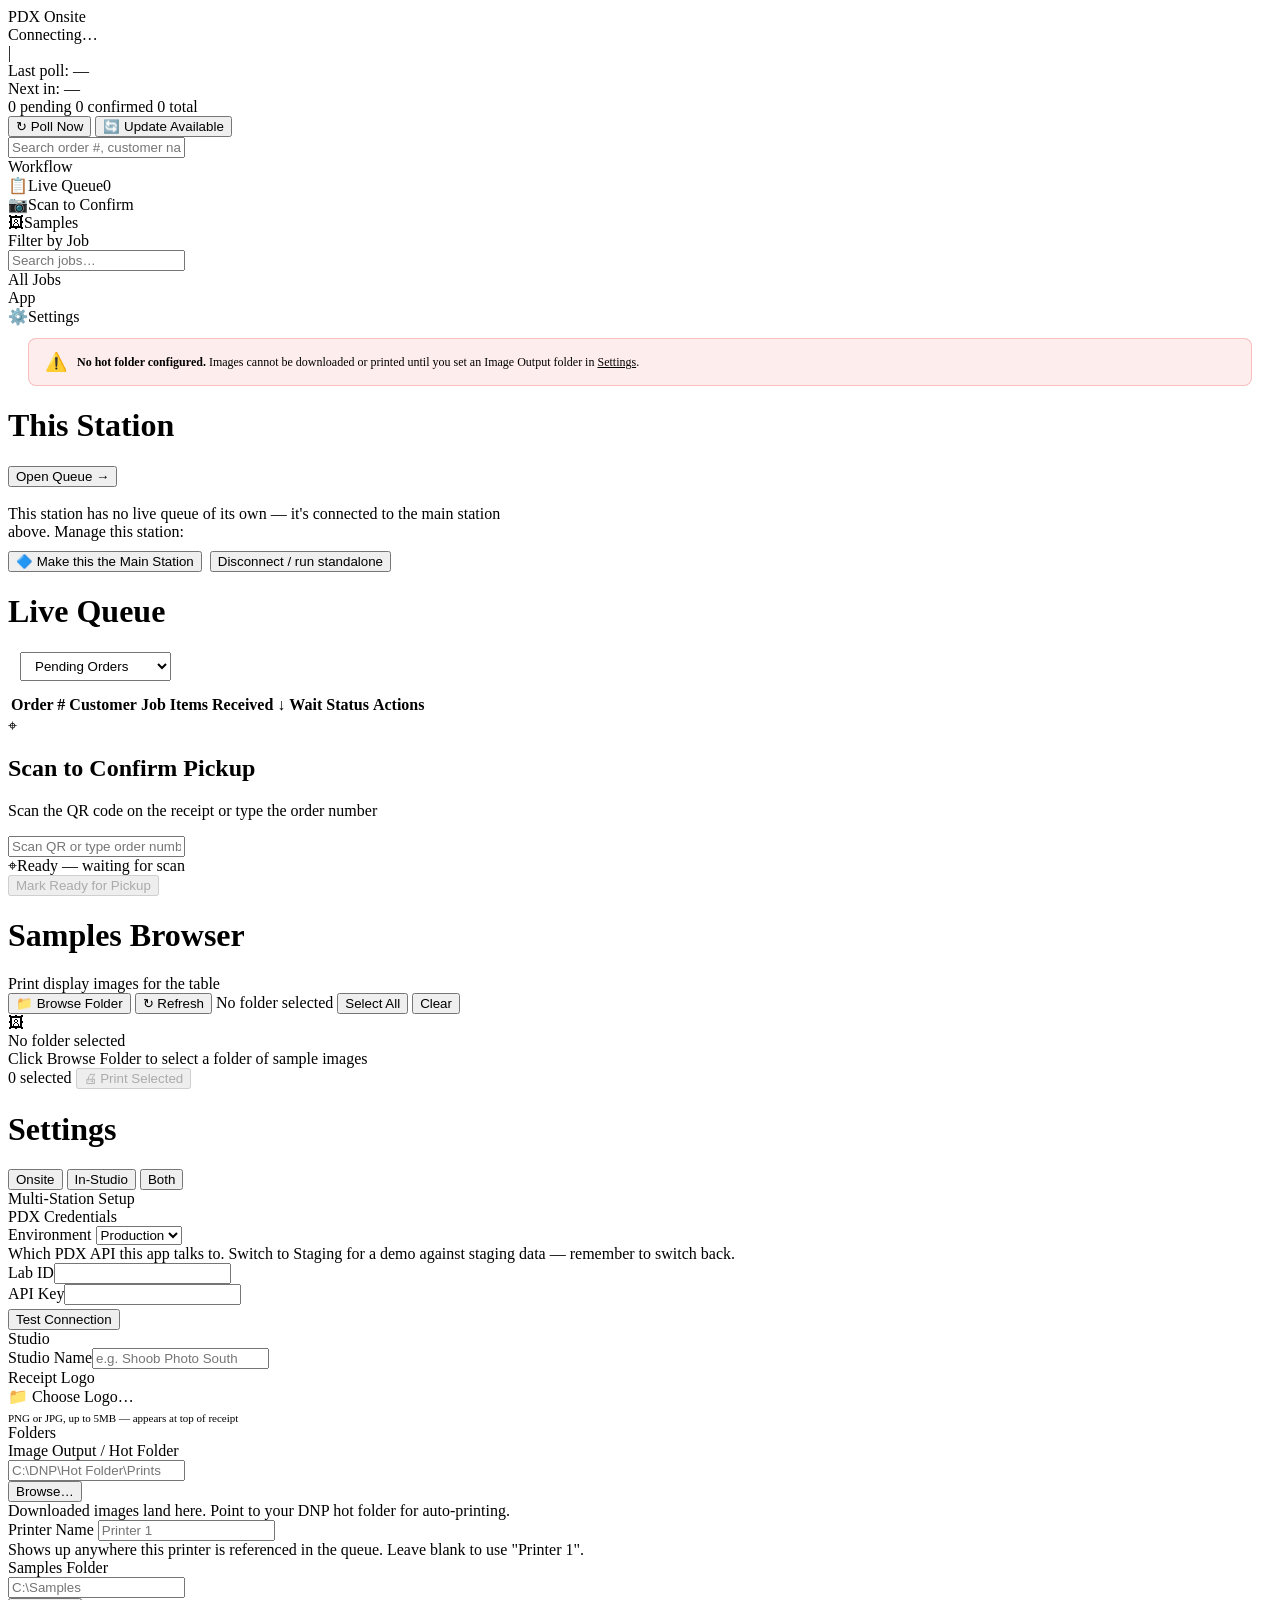
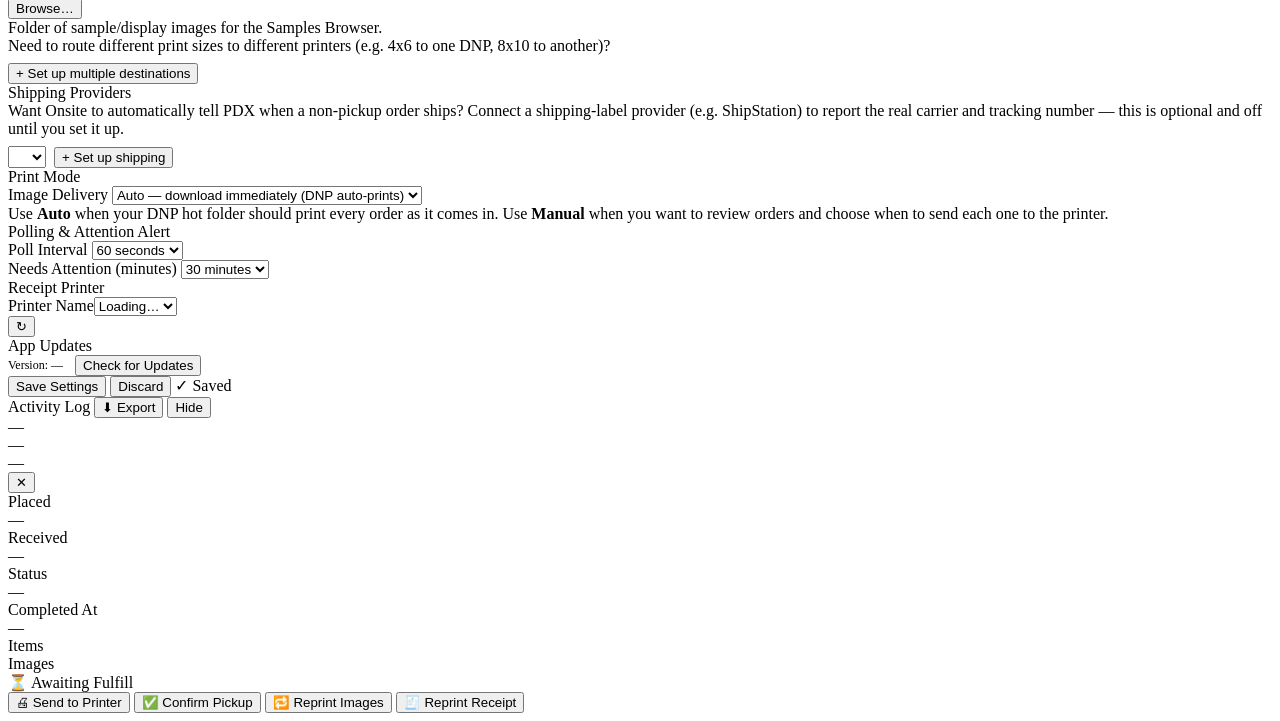
==== commit a358d22c: "Add per-destination folder_mode (flat vs. job) for hot-folder routing Real customer request (Bassett" ====
--- a/src/index.html
+++ b/src/index.html
@@ -301,6 +301,12 @@
               <div class="form-hint">Pre-fills the weight shown on Ready to Ship — most orders are just prints. Staff can change it per-shipment before buying the label.</div>
             </div>
             <div id="shipping-providers-list"></div>
+            <div style="margin-top:14px;padding-top:14px;border-top:1px solid var(--border)">
+              <div class="form-hint" style="margin-bottom:8px">Getting a confusing ShipStation error? This shows the last few failed requests in full, small enough to copy and send along instead of the whole Activity Log.</div>
+              <button class="btn-secondary" style="font-size:11px;padding:5px 12px" onclick="loadShippingDebugLog()">🔍 Show Last Shipping Errors</button>
+              <button class="btn-secondary" id="btn-copy-shipping-debug" style="font-size:11px;padding:5px 12px;display:none" onclick="copyShippingDebugLog()">📋 Copy</button>
+              <div id="shipping-debug-log" style="margin-top:10px"></div>
+            </div>
           </div>
         </div>
 
@@ -335,7 +341,7 @@
           </div>
         </div>
         <div class="settings-section" id="settings-onsite-only-receipt-printer">
-          <div class="settings-section-title">Printer</div>
+          <div class="settings-section-title">Receipt Printer</div>
           <div class="form-row-inline">
             <div class="form-row" style="flex:1"><label class="form-label">Printer Name</label><select class="form-select" id="s-printer-name"><option value="">Loading…</option></select></div>
             <button class="btn-secondary" onclick="loadPrinters()" style="align-self:flex-end">↻</button>
@@ -408,23 +414,32 @@
     <div id="detail-ready-to-ship-form" style="display:none">
       <label class="form-label" for="ready-to-ship-weight">Package Weight (lb)</label>
       <input class="form-input" id="ready-to-ship-weight" type="number" step="0.1" min="0.1" style="width:100%;margin-bottom:8px;box-sizing:border-box">
-      <div style="display:flex;gap:8px">
+      <div style="display:flex;gap:8px;margin-bottom:2px">
         <button class="btn-action btn-confirm" style="flex:1;margin:0" onclick="detailReadyToShip()">🚀 Buy Label</button>
         <button class="btn-action btn-reprint-img" style="flex:1;margin:0" onclick="hideReadyToShipForm()">Cancel</button>
       </div>
-    </div>
+      <div class="form-hint" style="margin:0 0 10px">Real order. Buys a paid label with a real tracking number and marks this order shipped.</div>
+      <button class="btn-action btn-reprint-img" id="btn-ready-to-ship-test" style="margin:0;width:100%" onclick="openTestLabelForm()">🧪 Test Label</button>
+      <div class="form-hint" style="margin:0 0 10px">Test order. Prints a free label and marks this order shipped with placeholder tracking (UPS / TEST1234) — no real label is bought.</div>
+      <button class="btn-action btn-reprint-img" id="btn-ready-to-ship-print-test" style="margin:0;width:100%" onclick="printTestLabel()">🖨 Print Test Label (check printer)</button>
+      <div class="form-hint" style="margin:0">Printer check only. Doesn't touch this order or PhotoDay at all.</div>
+    </div>
+    <button class="btn-action btn-fulfill" id="btn-detail-print-label" onclick="detailPrintLabel()" style="display:none">🖨 Reprint Label</button>
     <button class="btn-action btn-fulfill" id="btn-detail-mark-shipped" onclick="showShipForm()" style="display:none">📦 Mark Shipped</button>
+    <div class="form-hint" id="mark-shipped-hint" style="display:none;margin:-4px 0 8px">Fallback for a real order when Ready to Ship doesn't work — enter the carrier and tracking number by hand.</div>
     <div id="detail-ship-form" style="display:none">
-      <select class="form-select" id="ship-carrier" style="width:100%;margin-bottom:6px">
+      <select class="form-select" id="ship-carrier" style="width:100%;margin-bottom:6px" onchange="onMarkShippedCarrierChange()">
+        <option value="" selected>Select carrier…</option>
         <option value="UPS">UPS</option>
         <option value="UPSMI">UPS Mail Innovations</option>
         <option value="FEDEX">FedEx</option>
         <option value="USPS">USPS</option>
         <option value="DHL">DHL</option>
+        <option value="HAND_DELIVERED">🚫 Hand Delivered — No Label</option>
       </select>
-      <input class="form-input" id="ship-tracking" type="text" placeholder="Tracking number" style="width:100%;margin-bottom:8px;box-sizing:border-box">
+      <input class="form-input" id="ship-tracking" type="text" placeholder="Tracking number" style="width:100%;margin-bottom:8px;box-sizing:border-box" oninput="updateConfirmShippedState()">
       <div style="display:flex;gap:8px">
-        <button class="btn-action btn-confirm" style="flex:1;margin:0" onclick="detailMarkShipped()">✅ Confirm Shipped</button>
+        <button class="btn-action btn-confirm" id="btn-confirm-shipped" style="flex:1;margin:0" onclick="detailMarkShipped()" disabled>✅ Confirm Shipped</button>
         <button class="btn-action btn-reprint-img" style="flex:1;margin:0" onclick="hideShipForm()">Cancel</button>
       </div>
     </div>
